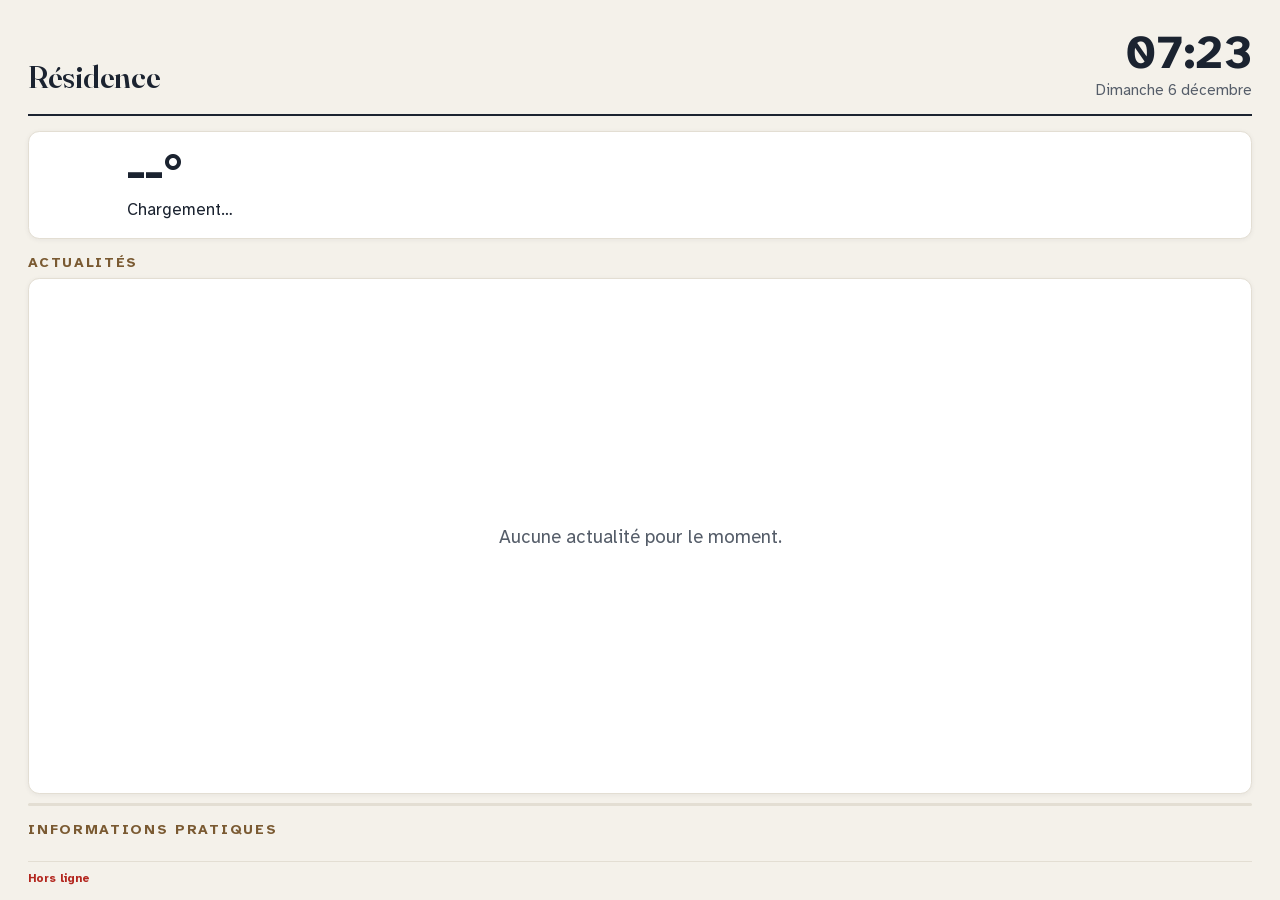
==== index.html @ 7effb0f1 "Affichage de la résidence pour la tablette du hall Site statique 1080x1920 : heure, météo Open-Meteo" ====
<!doctype html>
<html lang="fr">
<head>
  <meta charset="utf-8">
  <meta name="viewport" content="width=device-width, initial-scale=1, viewport-fit=cover">
  <meta name="theme-color" content="#F4F1EA">
  <title>Résidence — Affichage</title>
  <link rel="preload" href="fonts/atkinson-400.woff2" as="font" type="font/woff2" crossorigin>
  <link rel="preload" href="fonts/atkinson-700.woff2" as="font" type="font/woff2" crossorigin>
  <link rel="preload" href="fonts/fraunces.woff2" as="font" type="font/woff2" crossorigin>
  <link rel="stylesheet" href="style.css">
</head>
<body>
  <div class="screen" id="screen">

    <header class="header">
      <div class="brand">
        <h1 class="brand-name" id="residence-name">Résidence</h1>
        <p class="brand-address" id="residence-address"></p>
      </div>
      <div class="clock">
        <div class="clock-time" id="clock-time">--:--</div>
        <div class="clock-date" id="clock-date"></div>
      </div>
    </header>

    <section class="weather card" id="weather" aria-label="Météo">
      <div class="weather-now">
        <div class="weather-icon" id="weather-icon"></div>
        <div class="weather-main">
          <div class="weather-temp" id="weather-temp">--°</div>
          <div class="weather-desc" id="weather-desc">Chargement…</div>
          <div class="weather-extra" id="weather-extra"></div>
        </div>
      </div>
      <ol class="weather-days" id="weather-days"></ol>
    </section>

    <section class="news" aria-label="Actualités">
      <div class="section-title">
        <span>Actualités</span>
        <span class="news-counter" id="news-counter"></span>
      </div>
      <div class="news-stage" id="news-stage"></div>
      <div class="news-progress"><div class="news-progress-bar" id="news-progress-bar"></div></div>
    </section>

    <section class="infos" aria-label="Informations pratiques">
      <div class="section-title"><span>Informations pratiques</span></div>
      <ul class="infos-grid" id="infos-grid"></ul>
    </section>

    <footer class="footer">
      <span id="status">Chargement…</span>
      <span id="footer-note"></span>
    </footer>

  </div>

  <script src="config.js"></script>
  <script src="icons.js"></script>
  <script src="app.js"></script>
</body>
</html>
---- style.css ----
@font-face {
  font-family: "Atkinson";
  src: url("fonts/atkinson-400.woff2") format("woff2");
  font-weight: 400;
  font-display: swap;
}
@font-face {
  font-family: "Atkinson";
  src: url("fonts/atkinson-700.woff2") format("woff2");
  font-weight: 700;
  font-display: swap;
}
@font-face {
  font-family: "Fraunces";
  src: url("fonts/fraunces.woff2") format("woff2");
  font-weight: 100 900;
  font-display: swap;
}

/* Palette jour : ivoire, encre, bronze */
:root {
  --bg: #F4F1EA;
  --surface: #FFFFFF;
  --ink: #1B2330;
  --muted: #555D69;
  --line: #E3DED3;
  --accent: #7A5A32;
  --accent-soft: #EFE7DA;
  --shadow: 0 0.1rem 0.6rem rgba(27, 35, 48, 0.06);

  --serif: "Fraunces", Georgia, "Times New Roman", serif;
  --sans: "Atkinson", "Helvetica Neue", Arial, sans-serif;

  /* 1rem = 20px sur un écran 1080×1920, proportionnel sur tout autre écran portrait */
  font-size: min(calc(100vw / 54), calc(100vh / 96));
}

/* Palette nuit */
.night {
  --bg: #0F141B;
  --surface: #182029;
  --ink: #ECE8E0;
  --muted: #A3ABB6;
  --line: #26303C;
  --accent: #D4B483;
  --accent-soft: #232B35;
  --shadow: none;
}

* { box-sizing: border-box; margin: 0; padding: 0; }

html, body {
  height: 100%;
  overflow: hidden;
  background: var(--bg);
  color: var(--ink);
  font-family: var(--sans);
  -webkit-font-smoothing: antialiased;
  cursor: none;
  user-select: none;
}

body { transition: background 1s ease, color 1s ease; }

.screen {
  height: 100vh;
  padding: 3.2rem 3rem 1.6rem;
  display: grid;
  grid-template-columns: minmax(0, 1fr);
  grid-template-rows: auto auto minmax(0, 1fr) auto auto;
  gap: 1.6rem;
  transition: transform 2s ease;
}

.card {
  background: var(--surface);
  border: 1px solid var(--line);
  border-radius: 1.2rem;
  box-shadow: var(--shadow);
}

.section-title {
  display: flex;
  justify-content: space-between;
  align-items: baseline;
  font-size: 1.5rem;
  font-weight: 700;
  letter-spacing: 0.12em;
  text-transform: uppercase;
  color: var(--accent);
  margin-bottom: 0.8rem;
}

/* ---------- En-tête ---------- */
.header {
  display: flex;
  justify-content: space-between;
  align-items: flex-end;
  gap: 2rem;
  padding-bottom: 1.6rem;
  border-bottom: 2px solid var(--ink);
}
.brand-name {
  font-family: var(--serif);
  font-weight: 600;
  font-size: 3.4rem;
  line-height: 1.05;
  letter-spacing: -0.01em;
  font-variation-settings: "opsz" 144;
}
.brand-address {
  margin-top: 0.5rem;
  font-size: 1.6rem;
  color: var(--muted);
}
.clock { text-align: right; flex-shrink: 0; }
.clock-time {
  font-size: 5rem;
  font-weight: 700;
  line-height: 1;
  font-variant-numeric: tabular-nums;
  letter-spacing: -0.02em;
}
.clock-date {
  margin-top: 0.4rem;
  font-size: 1.6rem;
  color: var(--muted);
}
.clock-date::first-letter { text-transform: uppercase; }

/* ---------- Météo ---------- */
.weather {
  display: grid;
  grid-template-columns: 1fr auto;
  align-items: center;
  gap: 2rem;
  padding: 1.6rem 2.2rem;
}
.weather-now { display: flex; align-items: center; gap: 1.8rem; }
.weather-icon { width: 6.4rem; height: 6.4rem; color: var(--accent); flex-shrink: 0; }
.weather-icon svg { width: 100%; height: 100%; stroke-width: 1.3; }
.weather-temp {
  font-size: 5.2rem;
  font-weight: 700;
  line-height: 1;
  font-variant-numeric: tabular-nums;
}
.weather-desc { font-size: 1.8rem; margin-top: 0.4rem; }
.weather-extra { font-size: 1.4rem; color: var(--muted); margin-top: 0.3rem; }

.weather-days {
  list-style: none;
  display: flex;
  gap: 0.6rem;
}
.weather-day {
  width: 7.6rem;
  text-align: center;
  padding: 0.8rem 0.4rem;
  border-left: 1px solid var(--line);
}
.weather-day:first-child { border-left: none; }
.weather-day-name { font-size: 1.5rem; font-weight: 700; }
.weather-day-name::first-letter { text-transform: uppercase; }
.weather-day-icon { width: 3.2rem; height: 3.2rem; margin: 0.4rem auto; color: var(--ink); }
.weather-day-icon svg { width: 100%; height: 100%; }
.weather-day-temp { font-size: 1.6rem; font-variant-numeric: tabular-nums; }
.weather-day-temp .min { color: var(--muted); }
.weather-day-rain { font-size: 1.3rem; color: var(--muted); margin-top: 0.2rem; }

/* ---------- Actualités ---------- */
.news { display: flex; flex-direction: column; min-height: 0; }
.news-counter {
  font-size: 1.4rem;
  letter-spacing: 0.05em;
  color: var(--muted);
  font-variant-numeric: tabular-nums;
}
.news-stage { position: relative; flex: 1; min-height: 0; }

.slide {
  position: absolute;
  inset: 0;
  display: flex;
  flex-direction: column;
  overflow: hidden;
  opacity: 0;
  transform: translateY(1rem);
  transition: opacity 0.9s ease, transform 0.9s ease;
}
.slide.active { opacity: 1; transform: none; }

.slide-image {
  flex: 0 0 40%;
  background: var(--accent-soft) center / cover no-repeat;
  border-bottom: 1px solid var(--line);
}
.slide-body {
  flex: 1;
  min-height: 0;
  overflow: hidden;
  padding: 2rem 2.6rem;
  display: flex;
  flex-direction: column;
  gap: 1.1rem;
}
.slide.no-image .slide-body { justify-content: center; padding: 3.2rem 3rem; }

.slide-meta {
  display: flex;
  gap: 1.2rem;
  align-items: center;
  font-size: 1.5rem;
  color: var(--muted);
}
.slide-tag {
  background: var(--accent-soft);
  color: var(--accent);
  font-weight: 700;
  padding: 0.3rem 1rem;
  border-radius: 99rem;
  letter-spacing: 0.04em;
}
.slide-title {
  font-family: var(--serif);
  font-weight: 600;
  font-size: 3.4rem;
  line-height: 1.12;
  font-variation-settings: "opsz" 96;
}
.slide.no-image .slide-title { font-size: 4.2rem; }
.slide-text {
  font-size: 1.9rem;
  line-height: 1.45;
  white-space: pre-line;
}
.slide.no-image .slide-text { font-size: 2.2rem; }

.news-empty {
  display: flex;
  align-items: center;
  justify-content: center;
  font-size: 2rem;
  color: var(--muted);
}

.news-progress {
  height: 0.3rem;
  margin-top: 1rem;
  background: var(--line);
  border-radius: 1rem;
  overflow: hidden;
}
.news-progress-bar {
  height: 100%;
  width: 0;
  background: var(--accent);
}

/* ---------- Infos pratiques ---------- */
.infos-grid {
  list-style: none;
  display: grid;
  grid-template-columns: repeat(2, minmax(0, 1fr));
  gap: 1rem;
}
.info {
  display: flex;
  align-items: center;
  gap: 1.3rem;
  padding: 1.1rem 1.3rem;
  min-width: 0;
}
.info.wide { grid-column: 1 / -1; }
.info-icon {
  width: 3.4rem;
  height: 3.4rem;
  flex-shrink: 0;
  padding: 0.75rem;
  border-radius: 50%;
  background: var(--accent-soft);
  color: var(--accent);
}
.info-icon svg { width: 100%; height: 100%; }
.info-text { min-width: 0; }
.info-title { font-size: 1.4rem; color: var(--muted); }
.info-detail {
  font-size: 1.75rem;
  font-weight: 700;
  line-height: 1.2;
  margin-top: 0.15rem;
}

/* ---------- Pied de page ---------- */
.footer {
  display: flex;
  justify-content: space-between;
  font-size: 1.25rem;
  color: var(--muted);
  padding-top: 1rem;
  border-top: 1px solid var(--line);
  gap: 2rem;
  white-space: nowrap;
}
.footer > span { overflow: hidden; text-overflow: ellipsis; }
.footer > #status { flex-shrink: 0; }
.footer .offline { color: #B3261E; font-weight: 700; }
.night .footer .offline { color: #F2A29A; }
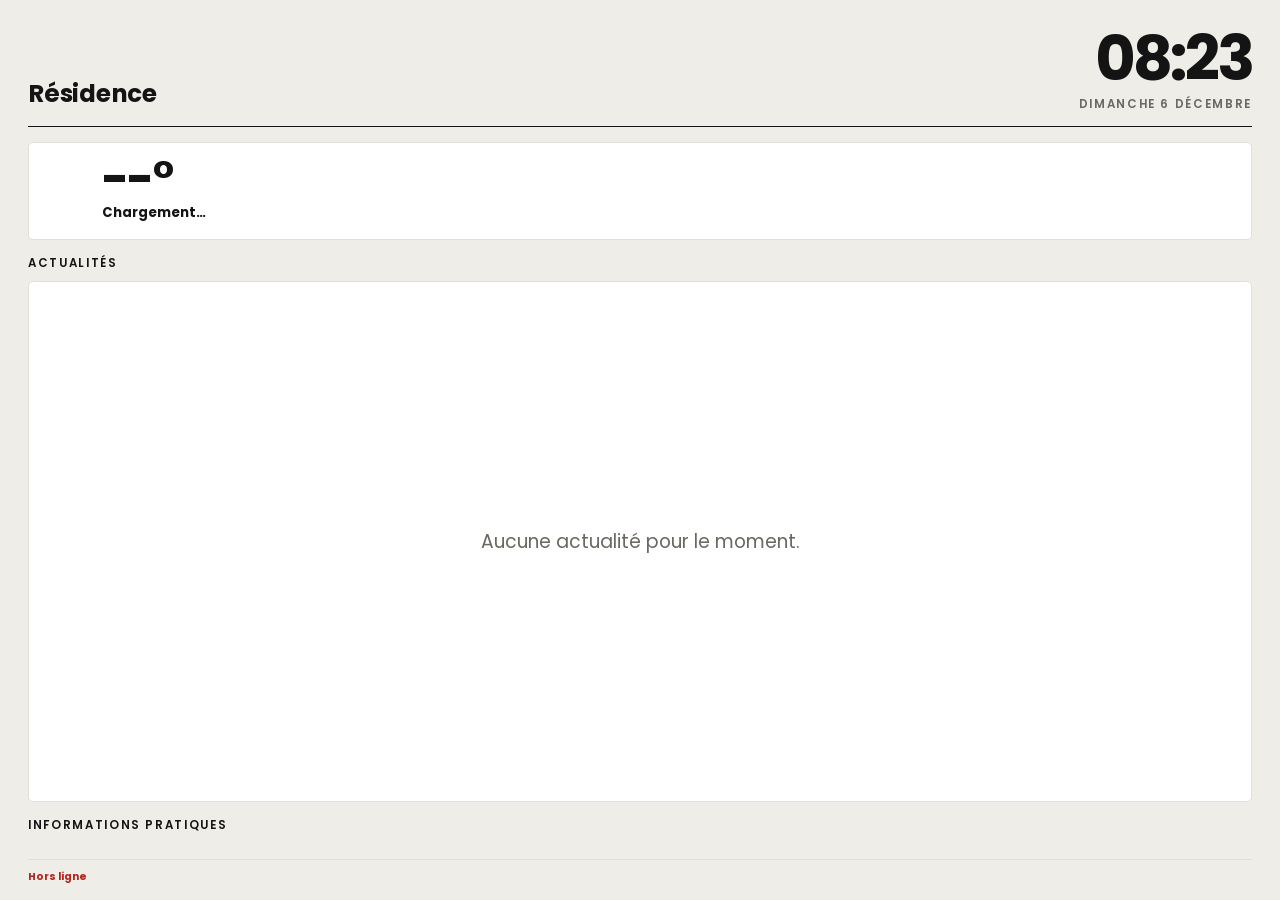
==== commit e61f93aa: "Écran : zoom et gestes tactiles bloqués, paramètre « gestes » dans l'onglet config Un passant avait " ====
--- a/index.html
+++ b/index.html
@@ -2,13 +2,15 @@
 <html lang="fr">
 <head>
   <meta charset="utf-8">
-  <meta name="viewport" content="width=device-width, initial-scale=1, viewport-fit=cover">
+  <meta name="viewport" content="width=device-width, initial-scale=1, minimum-scale=1, maximum-scale=1, user-scalable=no, viewport-fit=cover">
   <meta name="theme-color" content="#F4F1EA">
   <title>Résidence — Affichage</title>
   <link rel="preload" href="fonts/atkinson-400.woff2" as="font" type="font/woff2" crossorigin>
   <link rel="preload" href="fonts/atkinson-700.woff2" as="font" type="font/woff2" crossorigin>
   <link rel="preload" href="fonts/fraunces.woff2" as="font" type="font/woff2" crossorigin>
   <link rel="stylesheet" href="style.css">
+  <link rel="stylesheet" href="themes/classique.css">
+  <link rel="stylesheet" id="theme-css">
 </head>
 <body>
   <div class="screen" id="screen">
@@ -42,6 +44,7 @@
         <span class="news-counter" id="news-counter"></span>
       </div>
       <div class="news-stage" id="news-stage"></div>
+      <div class="news-steps" id="news-steps"></div>
       <div class="news-progress"><div class="news-progress-bar" id="news-progress-bar"></div></div>
     </section>
 
--- a/style.css
+++ b/style.css
@@ -17,34 +17,10 @@
   font-display: swap;
 }
 
-/* Palette jour : ivoire, encre, bronze */
+/* Les couleurs, polices et arrondis sont définis par le thème actif (dossier themes/). */
 :root {
-  --bg: #F4F1EA;
-  --surface: #FFFFFF;
-  --ink: #1B2330;
-  --muted: #555D69;
-  --line: #E3DED3;
-  --accent: #7A5A32;
-  --accent-soft: #EFE7DA;
-  --shadow: 0 0.1rem 0.6rem rgba(27, 35, 48, 0.06);
-
-  --serif: "Fraunces", Georgia, "Times New Roman", serif;
-  --sans: "Atkinson", "Helvetica Neue", Arial, sans-serif;
-
   /* 1rem = 20px sur un écran 1080×1920, proportionnel sur tout autre écran portrait */
   font-size: min(calc(100vw / 54), calc(100vh / 96));
-}
-
-/* Palette nuit */
-.night {
-  --bg: #0F141B;
-  --surface: #182029;
-  --ink: #ECE8E0;
-  --muted: #A3ABB6;
-  --line: #26303C;
-  --accent: #D4B483;
-  --accent-soft: #232B35;
-  --shadow: none;
 }
 
 * { box-sizing: border-box; margin: 0; padding: 0; }
@@ -58,7 +34,14 @@
   -webkit-font-smoothing: antialiased;
   cursor: none;
   user-select: none;
-}
+  /* Écran en libre accès dans le hall : ni zoom (pincement, double appui) ni défilement au doigt. */
+  touch-action: none;
+  overscroll-behavior: none;
+  -webkit-touch-callout: none;
+  -webkit-tap-highlight-color: transparent;
+}
+/* Gestes autorisés (ligne « gestes » = oui dans l'onglet config) */
+html.gestes, html.gestes body { touch-action: auto; }
 
 body { transition: background 1s ease, color 1s ease; }
 
@@ -75,7 +58,7 @@
 .card {
   background: var(--surface);
   border: 1px solid var(--line);
-  border-radius: 1.2rem;
+  border-radius: var(--radius);
   box-shadow: var(--shadow);
 }
 
@@ -147,6 +130,7 @@
 }
 .weather-desc { font-size: 1.8rem; margin-top: 0.4rem; }
 .weather-extra { font-size: 1.4rem; color: var(--muted); margin-top: 0.3rem; }
+.weather-extra span { display: block; }
 
 .weather-days {
   list-style: none;
@@ -167,6 +151,7 @@
 .weather-day-temp { font-size: 1.6rem; font-variant-numeric: tabular-nums; }
 .weather-day-temp .min { color: var(--muted); }
 .weather-day-rain { font-size: 1.3rem; color: var(--muted); margin-top: 0.2rem; }
+.weather-day-min { display: none; }
 
 /* ---------- Actualités ---------- */
 .news { display: flex; flex-direction: column; min-height: 0; }
@@ -221,20 +206,29 @@
   border-radius: 99rem;
   letter-spacing: 0.04em;
 }
+/* Actu importante : liseré rouge et étiquette rouge */
+.slide.important { border: 0.25rem solid var(--danger); }
+.slide.important .slide-tag {
+  background: var(--danger);
+  color: var(--surface);
+  text-transform: uppercase;
+  letter-spacing: 0.08em;
+}
+
 .slide-title {
   font-family: var(--serif);
   font-weight: 600;
-  font-size: 3.4rem;
+  font-size: 2.9rem;
   line-height: 1.12;
   font-variation-settings: "opsz" 96;
 }
-.slide.no-image .slide-title { font-size: 4.2rem; }
+.slide.no-image .slide-title { font-size: 3.5rem; }
 .slide-text {
-  font-size: 1.9rem;
+  font-size: 1.7rem;
   line-height: 1.45;
   white-space: pre-line;
 }
-.slide.no-image .slide-text { font-size: 2.2rem; }
+.slide.no-image .slide-text { font-size: 1.95rem; }
 
 .news-empty {
   display: flex;
@@ -243,6 +237,8 @@
   font-size: 2rem;
   color: var(--muted);
 }
+
+.news-steps { display: none; }  /* segments de progression, utilisés par certains thèmes */
 
 .news-progress {
   height: 0.3rem;
@@ -285,7 +281,7 @@
 .info-text { min-width: 0; }
 .info-title { font-size: 1.4rem; color: var(--muted); }
 .info-detail {
-  font-size: 1.75rem;
+  font-size: 1.35rem;
   font-weight: 700;
   line-height: 1.2;
   margin-top: 0.15rem;
@@ -304,5 +300,4 @@
 }
 .footer > span { overflow: hidden; text-overflow: ellipsis; }
 .footer > #status { flex-shrink: 0; }
-.footer .offline { color: #B3261E; font-weight: 700; }
-.night .footer .offline { color: #F2A29A; }
+.footer .offline { color: var(--danger); font-weight: 700; }
--- a/themes/classique.css
+++ b/themes/classique.css
@@ -0,0 +1,36 @@
+/* Thème « classique » (par défaut) : ivoire, encre, bronze, titres Fraunces.
+   Toujours chargé : c'est la base de tous les thèmes.
+
+   Pour créer un thème : copier themes/_modele.css en themes/<nom>.css, redéfinir uniquement
+   les variables qui changent (jour dans :root, nuit dans .night), puis ajouter <nom> à
+   « styles » dans config.js. Un thème peut aussi surcharger n'importe quelle règle de style.css. */
+
+/* Palette jour : ivoire, encre, bronze */
+:root {
+  --bg: #F4F1EA;
+  --surface: #FFFFFF;
+  --ink: #1B2330;
+  --muted: #555D69;
+  --line: #E3DED3;
+  --accent: #7A5A32;
+  --accent-soft: #EFE7DA;
+  --danger: #B3261E;
+  --shadow: 0 0.1rem 0.6rem rgba(27, 35, 48, 0.06);
+
+  --serif: "Fraunces", Georgia, "Times New Roman", serif;
+  --sans: "Atkinson", "Helvetica Neue", Arial, sans-serif;
+  --radius: 1.2rem;
+}
+
+/* Palette nuit */
+.night {
+  --bg: #0F141B;
+  --surface: #182029;
+  --ink: #ECE8E0;
+  --muted: #A3ABB6;
+  --line: #26303C;
+  --accent: #D4B483;
+  --accent-soft: #232B35;
+  --danger: #F2A29A;
+  --shadow: none;
+}
